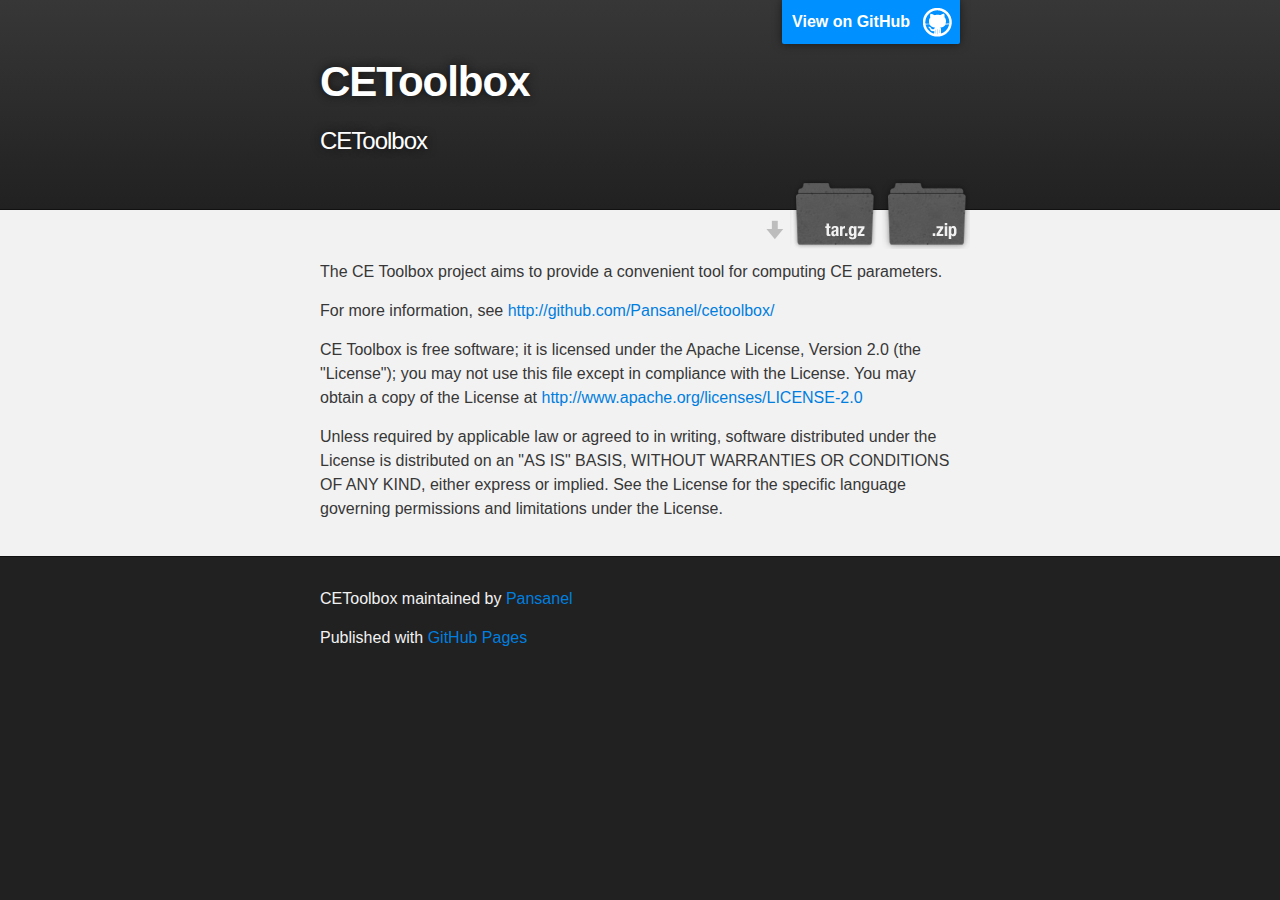
==== index.html @ 558804db "Create gh-pages branch via GitHub" ====
<!DOCTYPE html>
<html>

  <head>
    <meta charset='utf-8' />
    <meta http-equiv="X-UA-Compatible" content="chrome=1" />
    <meta name="description" content="CEToolbox : CEToolbox" />

    <link rel="stylesheet" type="text/css" media="screen" href="stylesheets/stylesheet.css">

    <title>CEToolbox</title>
  </head>

  <body>

    <!-- HEADER -->
    <div id="header_wrap" class="outer">
        <header class="inner">
          <a id="forkme_banner" href="https://github.com/Pansanel/cetoolbox">View on GitHub</a>

          <h1 id="project_title">CEToolbox</h1>
          <h2 id="project_tagline">CEToolbox</h2>

            <section id="downloads">
              <a class="zip_download_link" href="https://github.com/Pansanel/cetoolbox/zipball/master">Download this project as a .zip file</a>
              <a class="tar_download_link" href="https://github.com/Pansanel/cetoolbox/tarball/master">Download this project as a tar.gz file</a>
            </section>
        </header>
    </div>

    <!-- MAIN CONTENT -->
    <div id="main_content_wrap" class="outer">
      <section id="main_content" class="inner">
        <p>The CE Toolbox project aims to provide a convenient tool for computing
CE parameters.</p>

<p>For more information, see <a href="http://github.com/Pansanel/cetoolbox/">http://github.com/Pansanel/cetoolbox/</a></p>

<p>CE Toolbox is free software; it is licensed under the Apache License,
Version 2.0 (the "License"); you may not use this file except in
compliance with the License. You may obtain a copy of the License at
<a href="http://www.apache.org/licenses/LICENSE-2.0">http://www.apache.org/licenses/LICENSE-2.0</a></p>

<p>Unless required by applicable law or agreed to in writing, software
distributed under the License is distributed on an "AS IS" BASIS,
WITHOUT WARRANTIES OR CONDITIONS OF ANY KIND, either express or implied.
See the License for the specific language governing permissions and
limitations under the License.</p>
      </section>
    </div>

    <!-- FOOTER  -->
    <div id="footer_wrap" class="outer">
      <footer class="inner">
        <p class="copyright">CEToolbox maintained by <a href="https://github.com/Pansanel">Pansanel</a></p>
        <p>Published with <a href="http://pages.github.com">GitHub Pages</a></p>
      </footer>
    </div>

    

  </body>
</html>
---- stylesheets/stylesheet.css ----
/*******************************************************************************
Slate Theme for GitHub Pages
by Jason Costello, @jsncostello
*******************************************************************************/

@import url(pygment_trac.css);

/*******************************************************************************
MeyerWeb Reset
*******************************************************************************/

html, body, div, span, applet, object, iframe,
h1, h2, h3, h4, h5, h6, p, blockquote, pre,
a, abbr, acronym, address, big, cite, code,
del, dfn, em, img, ins, kbd, q, s, samp,
small, strike, strong, sub, sup, tt, var,
b, u, i, center,
dl, dt, dd, ol, ul, li,
fieldset, form, label, legend,
table, caption, tbody, tfoot, thead, tr, th, td,
article, aside, canvas, details, embed,
figure, figcaption, footer, header, hgroup,
menu, nav, output, ruby, section, summary,
time, mark, audio, video {
  margin: 0;
  padding: 0;
  border: 0;
  font: inherit;
  vertical-align: baseline;
}

/* HTML5 display-role reset for older browsers */
article, aside, details, figcaption, figure,
footer, header, hgroup, menu, nav, section {
  display: block;
}

ol, ul {
  list-style: none;
}

blockquote, q {
}

table {
  border-collapse: collapse;
  border-spacing: 0;
}

a:focus {
  outline: none;
}

/*******************************************************************************
Theme Styles
*******************************************************************************/

body {
  box-sizing: border-box;
  color:#373737;
  background: #212121;
  font-size: 16px;
  font-family: 'Myriad Pro', Calibri, Helvetica, Arial, sans-serif;
  line-height: 1.5;
  -webkit-font-smoothing: antialiased;
}

h1, h2, h3, h4, h5, h6 {
  margin: 10px 0;
  font-weight: 700;
  color:#222222;
  font-family: 'Lucida Grande', 'Calibri', Helvetica, Arial, sans-serif;
  letter-spacing: -1px;
}

h1 {
  font-size: 36px;
  font-weight: 700;
}

h2 {
  padding-bottom: 10px;
  font-size: 32px;
  background: url('../images/bg_hr.png') repeat-x bottom;
}

h3 {
  font-size: 24px;
}

h4 {
  font-size: 21px;
}

h5 {
  font-size: 18px;
}

h6 {
  font-size: 16px;
}

p {
  margin: 10px 0 15px 0;
}

footer p {
  color: #f2f2f2;
}

a {
  text-decoration: none;
  color: #007edf;
  text-shadow: none;

  transition: color 0.5s ease;
  transition: text-shadow 0.5s ease;
  -webkit-transition: color 0.5s ease;
  -webkit-transition: text-shadow 0.5s ease;
  -moz-transition: color 0.5s ease;
  -moz-transition: text-shadow 0.5s ease;
  -o-transition: color 0.5s ease;
  -o-transition: text-shadow 0.5s ease;
  -ms-transition: color 0.5s ease;
  -ms-transition: text-shadow 0.5s ease;
}

#main_content a:hover {
  color: #0069ba;
  text-shadow: #0090ff 0px 0px 2px;
}

footer a:hover {
  color: #43adff;
  text-shadow: #0090ff 0px 0px 2px;
}

em {
  font-style: italic;
}

strong {
  font-weight: bold;
}

img {
  position: relative;
  margin: 0 auto;
  max-width: 739px;
  padding: 5px;
  margin: 10px 0 10px 0;
  border: 1px solid #ebebeb;

  box-shadow: 0 0 5px #ebebeb;
  -webkit-box-shadow: 0 0 5px #ebebeb;
  -moz-box-shadow: 0 0 5px #ebebeb;
  -o-box-shadow: 0 0 5px #ebebeb;
  -ms-box-shadow: 0 0 5px #ebebeb;
}

pre, code {
  width: 100%;
  color: #222;
  background-color: #fff;

  font-family: Monaco, "Bitstream Vera Sans Mono", "Lucida Console", Terminal, monospace;
  font-size: 14px;

  border-radius: 2px;
  -moz-border-radius: 2px;
  -webkit-border-radius: 2px;



}

pre {
  width: 100%;
  padding: 10px;
  box-shadow: 0 0 10px rgba(0,0,0,.1);
  overflow: auto;
}

code {
  padding: 3px;
  margin: 0 3px;
  box-shadow: 0 0 10px rgba(0,0,0,.1);
}

pre code {
  display: block;
  box-shadow: none;
}

blockquote {
  color: #666;
  margin-bottom: 20px;
  padding: 0 0 0 20px;
  border-left: 3px solid #bbb;
}

ul, ol, dl {
  margin-bottom: 15px
}

ul li {
  list-style: inside;
  padding-left: 20px;
}

ol li {
  list-style: decimal inside;
  padding-left: 20px;
}

dl dt {
  font-weight: bold;
}

dl dd {
  padding-left: 20px;
  font-style: italic;
}

dl p {
  padding-left: 20px;
  font-style: italic;
}

hr {
  height: 1px;
  margin-bottom: 5px;
  border: none;
  background: url('../images/bg_hr.png') repeat-x center;
}

table {
  border: 1px solid #373737;
  margin-bottom: 20px;
  text-align: left;
 }

th {
  font-family: 'Lucida Grande', 'Helvetica Neue', Helvetica, Arial, sans-serif;
  padding: 10px;
  background: #373737;
  color: #fff;
 }

td {
  padding: 10px;
  border: 1px solid #373737;
 }

form {
  background: #f2f2f2;
  padding: 20px;
}

img {
  width: 100%;
  max-width: 100%;
}

/*******************************************************************************
Full-Width Styles
*******************************************************************************/

.outer {
  width: 100%;
}

.inner {
  position: relative;
  max-width: 640px;
  padding: 20px 10px;
  margin: 0 auto;
}

#forkme_banner {
  display: block;
  position: absolute;
  top:0;
  right: 10px;
  z-index: 10;
  padding: 10px 50px 10px 10px;
  color: #fff;
  background: url('../images/blacktocat.png') #0090ff no-repeat 95% 50%;
  font-weight: 700;
  box-shadow: 0 0 10px rgba(0,0,0,.5);
  border-bottom-left-radius: 2px;
  border-bottom-right-radius: 2px;
}

#header_wrap {
  background: #212121;
  background: -moz-linear-gradient(top, #373737, #212121);
  background: -webkit-linear-gradient(top, #373737, #212121);
  background: -ms-linear-gradient(top, #373737, #212121);
  background: -o-linear-gradient(top, #373737, #212121);
  background: linear-gradient(top, #373737, #212121);
}

#header_wrap .inner {
  padding: 50px 10px 30px 10px;
}

#project_title {
  margin: 0;
  color: #fff;
  font-size: 42px;
  font-weight: 700;
  text-shadow: #111 0px 0px 10px;
}

#project_tagline {
  color: #fff;
  font-size: 24px;
  font-weight: 300;
  background: none;
  text-shadow: #111 0px 0px 10px;
}

#downloads {
  position: absolute;
  width: 210px;
  z-index: 10;
  bottom: -40px;
  right: 0;
  height: 70px;
  background: url('../images/icon_download.png') no-repeat 0% 90%;
}

.zip_download_link {
  display: block;
  float: right;
  width: 90px;
  height:70px;
  text-indent: -5000px;
  overflow: hidden;
  background: url(../images/sprite_download.png) no-repeat bottom left;
}

.tar_download_link {
  display: block;
  float: right;
  width: 90px;
  height:70px;
  text-indent: -5000px;
  overflow: hidden;
  background: url(../images/sprite_download.png) no-repeat bottom right;
  margin-left: 10px;
}

.zip_download_link:hover {
  background: url(../images/sprite_download.png) no-repeat top left;
}

.tar_download_link:hover {
  background: url(../images/sprite_download.png) no-repeat top right;
}

#main_content_wrap {
  background: #f2f2f2;
  border-top: 1px solid #111;
  border-bottom: 1px solid #111;
}

#main_content {
  padding-top: 40px;
}

#footer_wrap {
  background: #212121;
}



/*******************************************************************************
Small Device Styles
*******************************************************************************/

@media screen and (max-width: 480px) {
  body {
    font-size:14px;
  }

  #downloads {
    display: none;
  }

  .inner {
    min-width: 320px;
    max-width: 480px;
  }

  #project_title {
  font-size: 32px;
  }

  h1 {
    font-size: 28px;
  }

  h2 {
    font-size: 24px;
  }

  h3 {
    font-size: 21px;
  }

  h4 {
    font-size: 18px;
  }

  h5 {
    font-size: 14px;
  }

  h6 {
    font-size: 12px;
  }

  code, pre {
    min-width: 320px;
    max-width: 480px;
    font-size: 11px;
  }

}
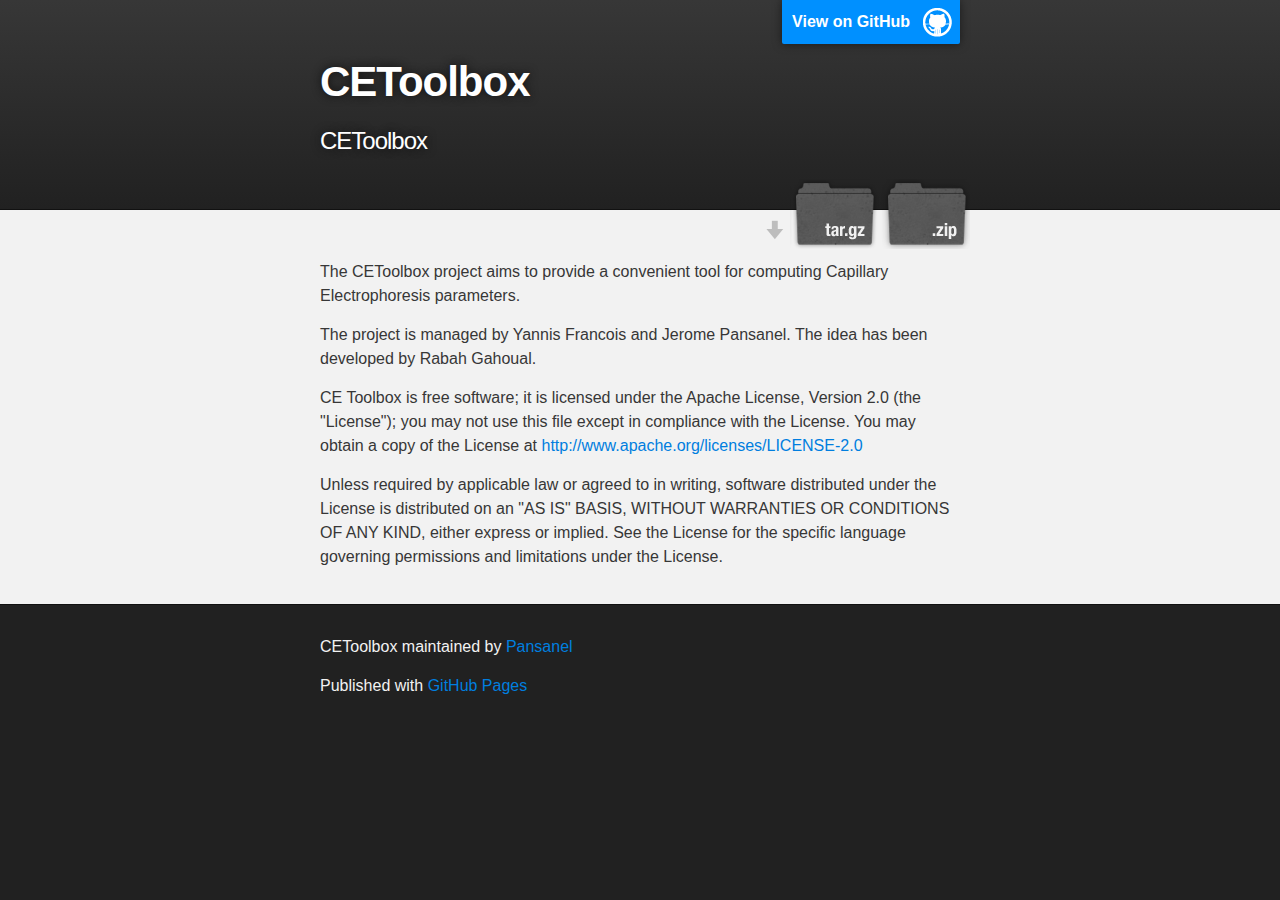
==== commit d041eef1: "Update index.html" ====
--- a/index.html
+++ b/index.html
@@ -31,10 +31,10 @@
     <!-- MAIN CONTENT -->
     <div id="main_content_wrap" class="outer">
       <section id="main_content" class="inner">
-        <p>The CE Toolbox project aims to provide a convenient tool for computing
-CE parameters.</p>
+        <p>The CEToolbox project aims to provide a convenient tool for computing
+Capillary Electrophoresis parameters.</p>
 
-<p>For more information, see <a href="http://github.com/Pansanel/cetoolbox/">http://github.com/Pansanel/cetoolbox/</a></p>
+<p>The project is managed by Yannis Francois and Jerome Pansanel. The idea has been developed by Rabah Gahoual.</p>
 
 <p>CE Toolbox is free software; it is licensed under the Apache License,
 Version 2.0 (the "License"); you may not use this file except in
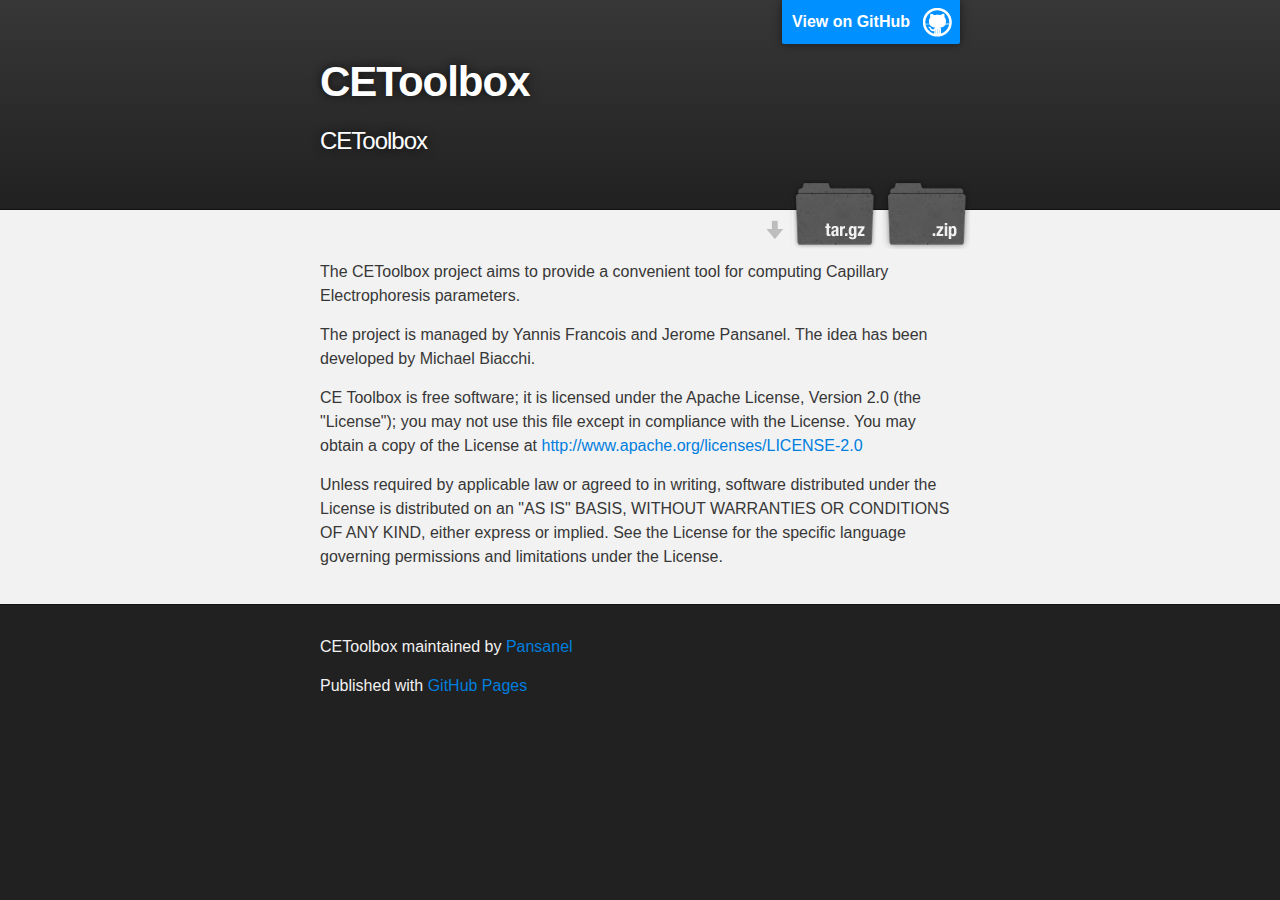
==== commit 3b11a289: "Update index.html" ====
--- a/index.html
+++ b/index.html
@@ -34,7 +34,7 @@
         <p>The CEToolbox project aims to provide a convenient tool for computing
 Capillary Electrophoresis parameters.</p>
 
-<p>The project is managed by Yannis Francois and Jerome Pansanel. The idea has been developed by Rabah Gahoual.</p>
+<p>The project is managed by Yannis Francois and Jerome Pansanel. The idea has been developed by Michael Biacchi.</p>
 
 <p>CE Toolbox is free software; it is licensed under the Apache License,
 Version 2.0 (the "License"); you may not use this file except in
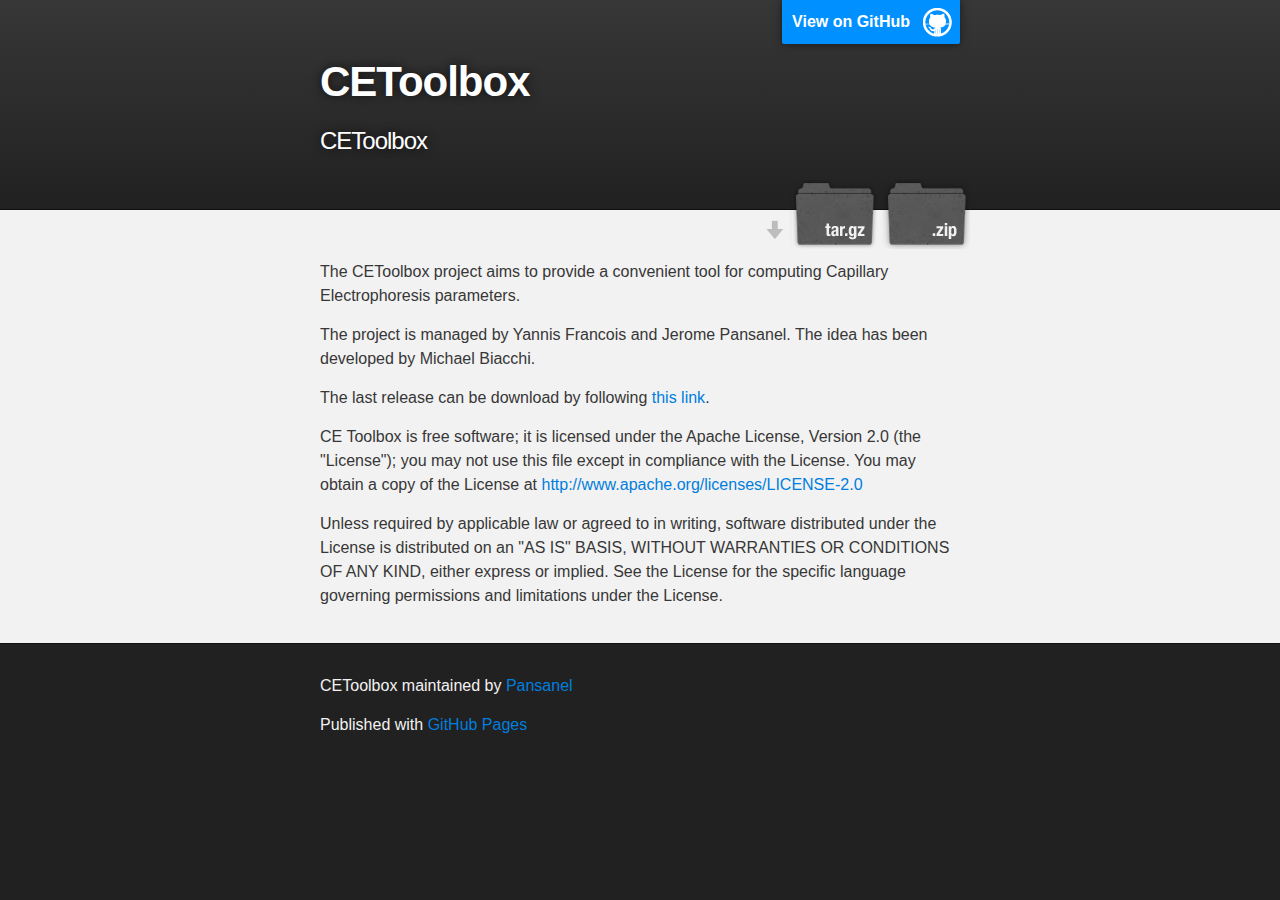
==== commit b1952a4c: "Update index.html" ====
--- a/index.html
+++ b/index.html
@@ -36,6 +36,7 @@
 
 <p>The project is managed by Yannis Francois and Jerome Pansanel. The idea has been developed by Michael Biacchi.</p>
 
+<p>The last release can be download by following <a href="https://github.com/Pansanel/cetoolbox/blob/gh-pages/resources/cetoolbox.apk" title="CEToolbox Application">this link</a>.</p>
 <p>CE Toolbox is free software; it is licensed under the Apache License,
 Version 2.0 (the "License"); you may not use this file except in
 compliance with the License. You may obtain a copy of the License at
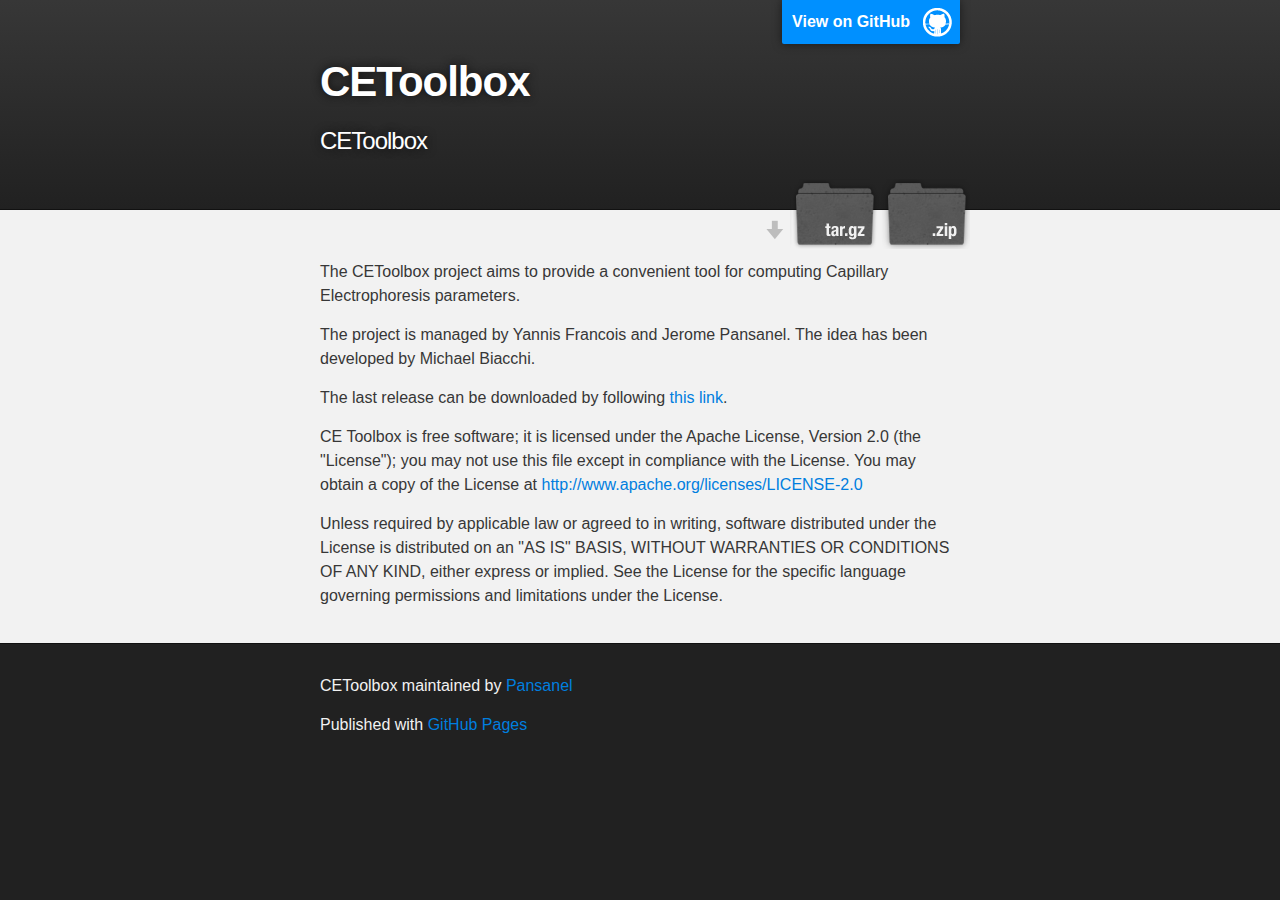
==== commit e4e9fb5e: "Update index.html" ====
--- a/index.html
+++ b/index.html
@@ -36,7 +36,7 @@
 
 <p>The project is managed by Yannis Francois and Jerome Pansanel. The idea has been developed by Michael Biacchi.</p>
 
-<p>The last release can be download by following <a href="https://github.com/Pansanel/cetoolbox/blob/gh-pages/resources/cetoolbox.apk" title="CEToolbox Application">this link</a>.</p>
+<p>The last release can be downloaded by following <a href="https://github.com/Pansanel/cetoolbox/blob/gh-pages/resources/cetoolbox.apk?raw=true" title="CEToolbox Application">this link</a>.</p>
 <p>CE Toolbox is free software; it is licensed under the Apache License,
 Version 2.0 (the "License"); you may not use this file except in
 compliance with the License. You may obtain a copy of the License at
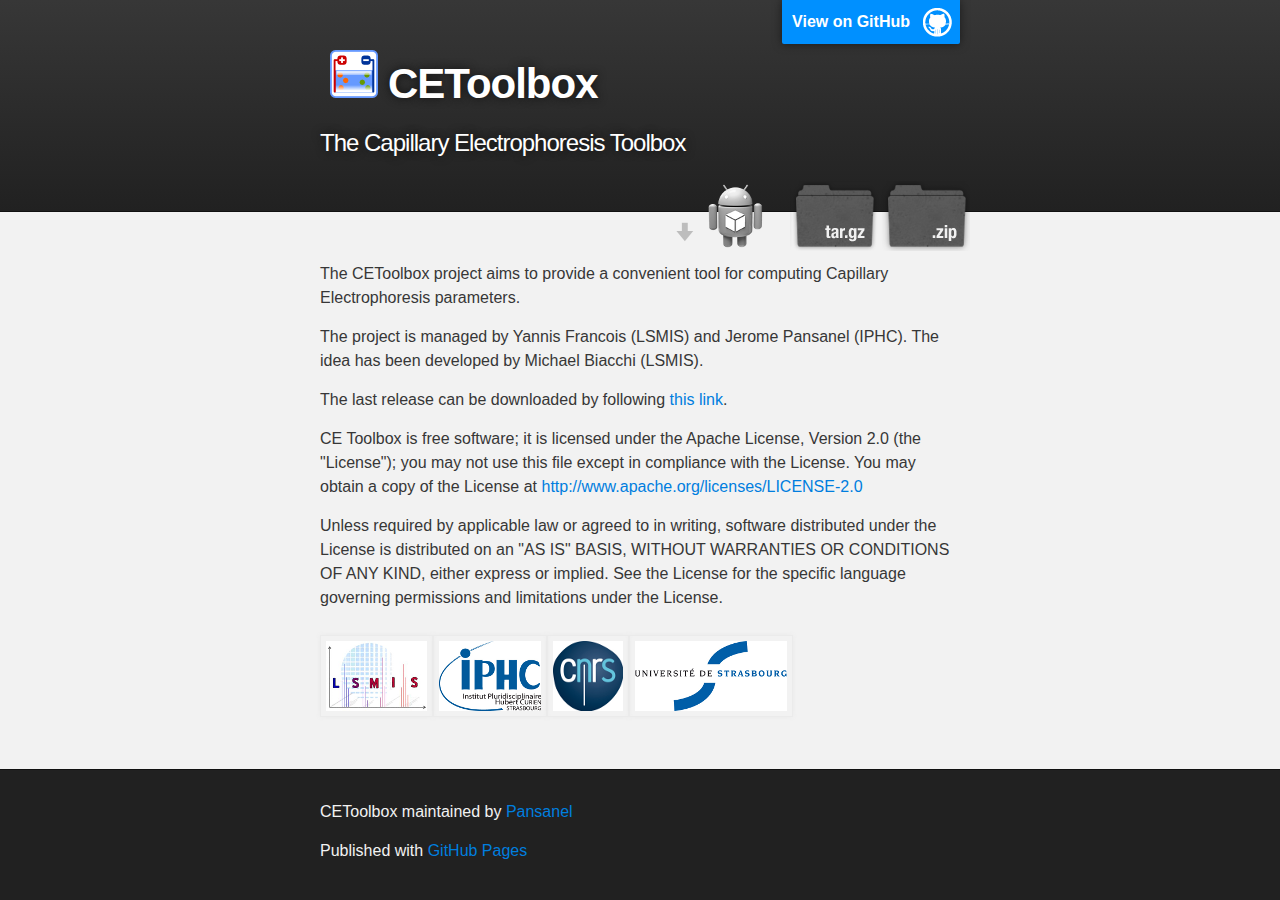
==== commit 1883a97f: "Add serveral logos" ====
--- a/index.html
+++ b/index.html
@@ -18,12 +18,13 @@
         <header class="inner">
           <a id="forkme_banner" href="https://github.com/Pansanel/cetoolbox">View on GitHub</a>
 
-          <h1 id="project_title">CEToolbox</h1>
-          <h2 id="project_tagline">CEToolbox</h2>
+          <h1 id="project_title"><img class="headlogo" src="images/cetoolbox_logo.png"/>CEToolbox</h1>
+          <h2 id="project_tagline">The Capillary Electrophoresis Toolbox</h2>
 
             <section id="downloads">
               <a class="zip_download_link" href="https://github.com/Pansanel/cetoolbox/zipball/master">Download this project as a .zip file</a>
               <a class="tar_download_link" href="https://github.com/Pansanel/cetoolbox/tarball/master">Download this project as a tar.gz file</a>
+              <a class="apk_download_link" href="https://github.com/Pansanel/cetoolbox/blob/gh-pages/resources/cetoolbox.apk?raw=true">Download this project as an .apk file</a>
             </section>
         </header>
     </div>
@@ -34,9 +35,10 @@
         <p>The CEToolbox project aims to provide a convenient tool for computing
 Capillary Electrophoresis parameters.</p>
 
-<p>The project is managed by Yannis Francois and Jerome Pansanel. The idea has been developed by Michael Biacchi.</p>
+<p>The project is managed by Yannis Francois (LSMIS) and Jerome Pansanel (IPHC). The idea has been developed by Michael Biacchi (LSMIS).</p>
 
 <p>The last release can be downloaded by following <a href="https://github.com/Pansanel/cetoolbox/blob/gh-pages/resources/cetoolbox.apk?raw=true" title="CEToolbox Application">this link</a>.</p>
+
 <p>CE Toolbox is free software; it is licensed under the Apache License,
 Version 2.0 (the "License"); you may not use this file except in
 compliance with the License. You may obtain a copy of the License at
@@ -47,6 +49,8 @@
 WITHOUT WARRANTIES OR CONDITIONS OF ANY KIND, either express or implied.
 See the License for the specific language governing permissions and
 limitations under the License.</p>
+
+<p><a href="http://www-chimie.u-strasbg.fr/~ldsm2/"><img class="logo" src="images/logo_LSMIS.png"/></a><a href="http://www.iphc.cnrs.fr"><img class="logo" src="images/logo_IPHC.png"/></a><a href="http://www.cnrs.fr"><img class="logo" src="images/logo_CNRS.png"/></a><a href="http://www.unistra.fr"><img class="logo" src="images/logo_UNISTRA.png"/></a></p>
       </section>
     </div>
 
--- a/stylesheets/stylesheet.css
+++ b/stylesheets/stylesheet.css
@@ -313,6 +313,17 @@
   text-shadow: #111 0px 0px 10px;
 }
 
+img.headlogo {
+  position: relative;
+  width: auto;
+  height: auto;
+  padding: 0;
+  margin: 0px 10px 0px 10px;
+  border: 0px;
+  background: none;
+  box-shadow: none;
+}
+
 #project_tagline {
   color: #fff;
   font-size: 24px;
@@ -323,7 +334,7 @@
 
 #downloads {
   position: absolute;
-  width: 210px;
+  width: 300px;
   z-index: 10;
   bottom: -40px;
   right: 0;
@@ -352,12 +363,27 @@
   margin-left: 10px;
 }
 
+.apk_download_link {
+  display: block;
+  float: right;
+  width: 90px;
+  height:70px;
+  text-indent: -5000px;
+  overflow: hidden;
+  background: url(../images/apk_download.png) no-repeat bottom right;
+  margin-left: 10px;
+}
+
 .zip_download_link:hover {
   background: url(../images/sprite_download.png) no-repeat top left;
 }
 
 .tar_download_link:hover {
   background: url(../images/sprite_download.png) no-repeat top right;
+}
+
+.apk_download_link:hover {
+  background: url(../images/apk_download.png) no-repeat top right;
 }
 
 #main_content_wrap {
@@ -370,6 +396,16 @@
   padding-top: 40px;
 }
 
+img.logo {
+  position: relative;
+  width: auto;
+  height: 70px;
+  margin: 0 0;
+  padding: 5px;
+  margin: 10px 0 10px 0;
+  border: 1px solid #ebebeb;
+}
+
 #footer_wrap {
   background: #212121;
 }
@@ -427,5 +463,5 @@
     max-width: 480px;
     font-size: 11px;
   }
-
-}
+}
+
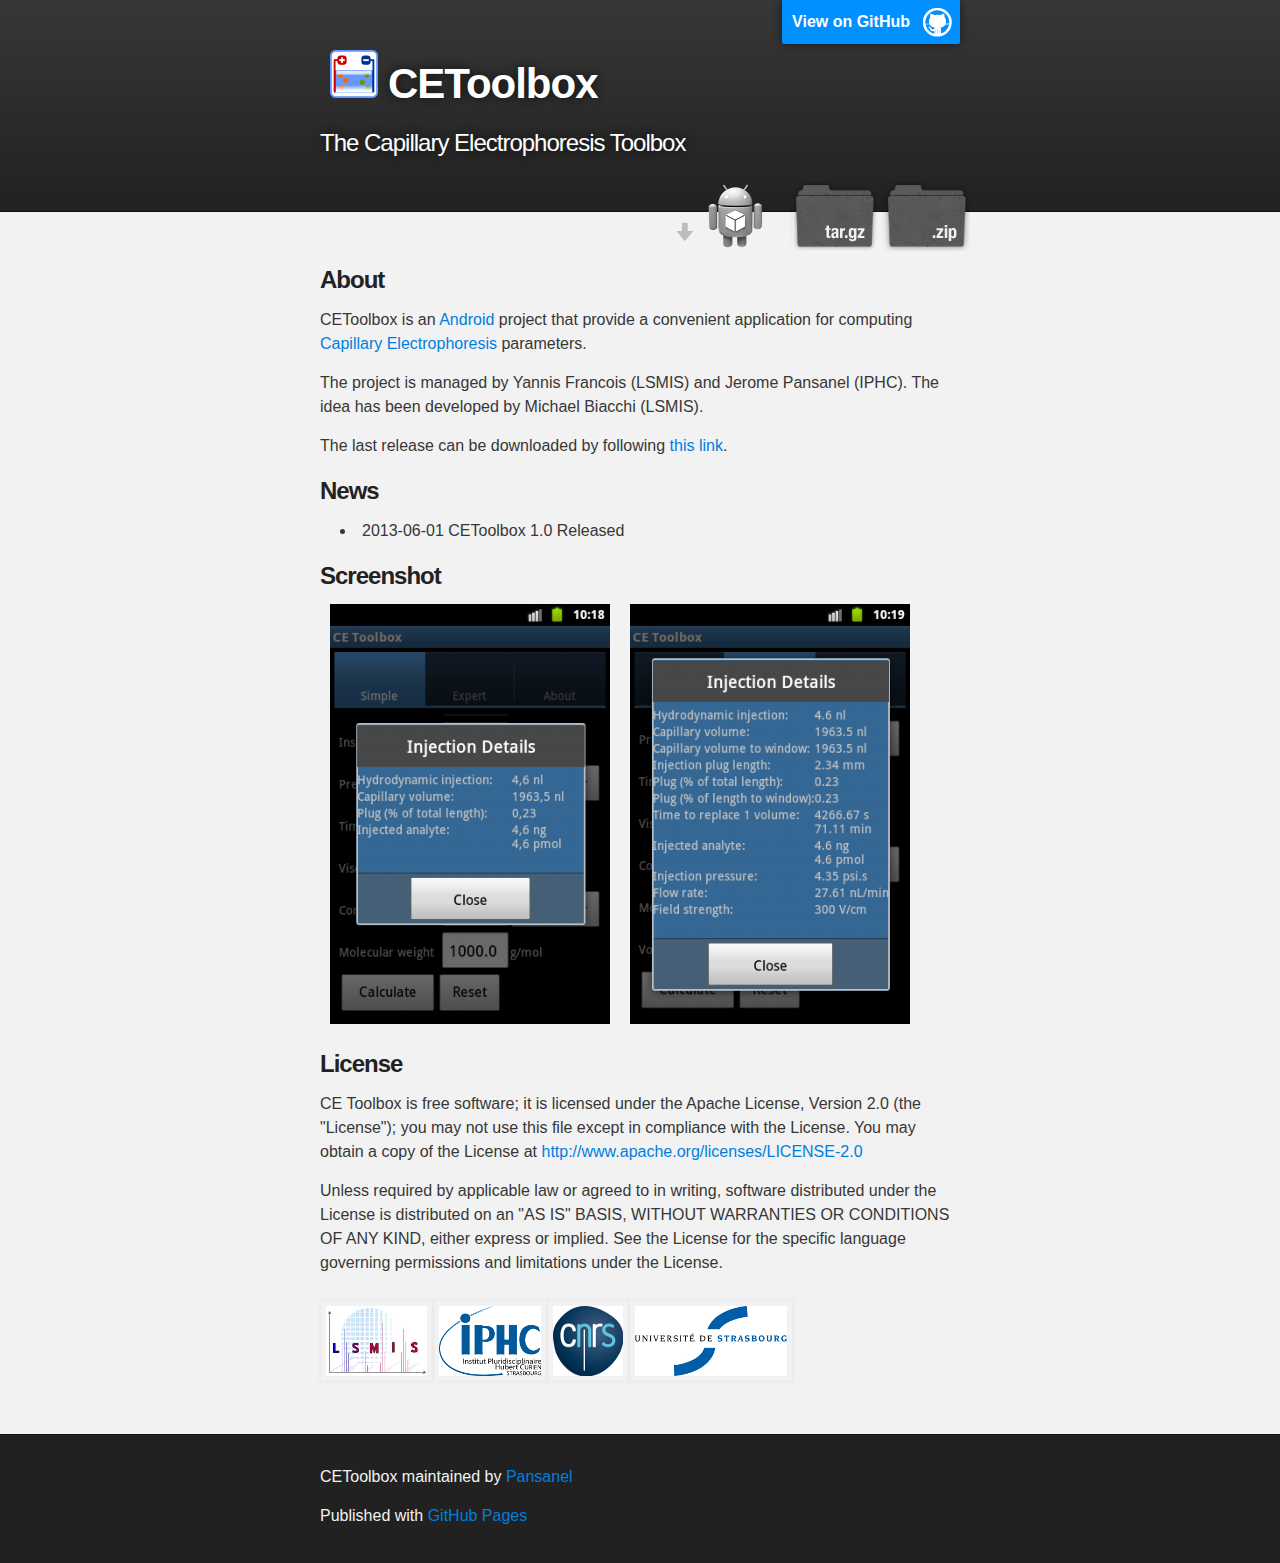
==== commit 14e0c1a3: "Add screenhosts and update the main page with new sections" ====
--- a/index.html
+++ b/index.html
@@ -22,9 +22,9 @@
           <h2 id="project_tagline">The Capillary Electrophoresis Toolbox</h2>
 
             <section id="downloads">
-              <a class="zip_download_link" href="https://github.com/Pansanel/cetoolbox/zipball/master">Download this project as a .zip file</a>
-              <a class="tar_download_link" href="https://github.com/Pansanel/cetoolbox/tarball/master">Download this project as a tar.gz file</a>
-              <a class="apk_download_link" href="https://github.com/Pansanel/cetoolbox/blob/gh-pages/resources/cetoolbox.apk?raw=true">Download this project as an .apk file</a>
+              <a class="zip_download_link" href="https://github.com/Pansanel/cetoolbox/zipball/master" title="Download the source code as a zip archive">Download this project as a .zip file</a>
+              <a class="tar_download_link" href="https://github.com/Pansanel/cetoolbox/tarball/master" title="Download the source code as a tar.gz archive">Download this project as a tar.gz file</a>
+              <a class="apk_download_link" href="https://github.com/Pansanel/cetoolbox/blob/gh-pages/resources/cetoolbox.apk?raw=true" title="Download the application as an apk file">Download this project as an .apk file</a>
             </section>
         </header>
     </div>
@@ -32,12 +32,25 @@
     <!-- MAIN CONTENT -->
     <div id="main_content_wrap" class="outer">
       <section id="main_content" class="inner">
-        <p>The CEToolbox project aims to provide a convenient tool for computing
-Capillary Electrophoresis parameters.</p>
+
+<h3>About</h3>
+
+<p>CEToolbox is an <a href="http://www.android.com/" title="Link to Android">Android</a> project that provide a convenient application for computing <a href="http://en.wikipedia.org/wiki/Capillary_electrophoresis" title="Link to Wikipedia">Capillary Electrophoresis</a> parameters.</p>
 
 <p>The project is managed by Yannis Francois (LSMIS) and Jerome Pansanel (IPHC). The idea has been developed by Michael Biacchi (LSMIS).</p>
 
 <p>The last release can be downloaded by following <a href="https://github.com/Pansanel/cetoolbox/blob/gh-pages/resources/cetoolbox.apk?raw=true" title="CEToolbox Application">this link</a>.</p>
+
+<h3>News</h3>
+<ul>
+<li><b>2013-06-01</b> CEToolbox 1.0 Released</li>
+</ul>
+
+<h3>Screenshot</h3>
+
+<p><img class="screenshot" src="images/screenshot1.png" alt="Simple view" title="Simple view"/><img class="screenshot" src="images/screenshot2.png" alt="Expert view" title="Expert view"/></p>
+
+<h3>License</h3>
 
 <p>CE Toolbox is free software; it is licensed under the Apache License,
 Version 2.0 (the "License"); you may not use this file except in
--- a/stylesheets/stylesheet.css
+++ b/stylesheets/stylesheet.css
@@ -396,6 +396,17 @@
   padding-top: 40px;
 }
 
+img.screenshot {
+  position: relative;
+  width: 280px;
+  height: auto;
+  padding: 0;
+  margin: 0px 10px 0px 10px;
+  border: 0px;
+  background: none;
+  box-shadow: none;
+}
+
 img.logo {
   position: relative;
   width: auto;
